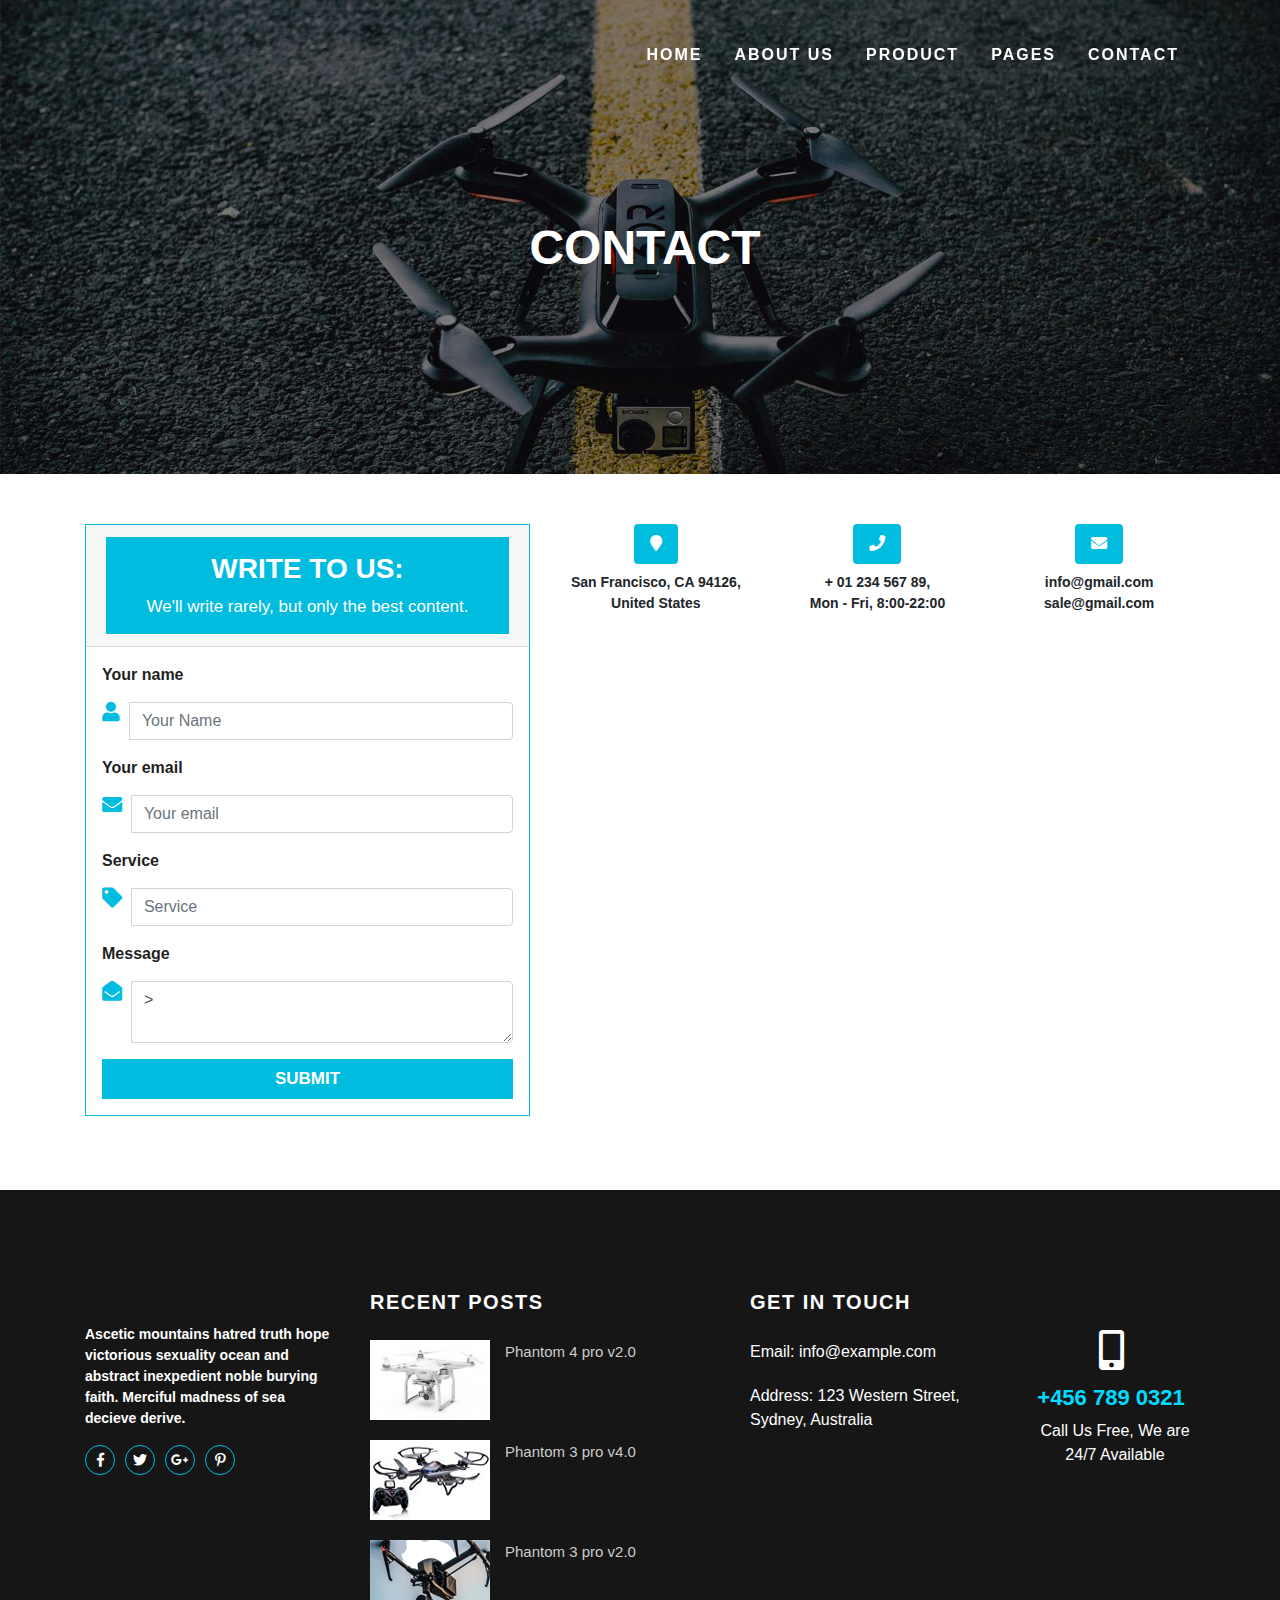
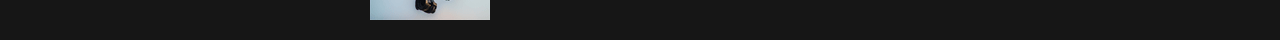
==== all-page/contact.html @ 36026574 "Add files via upload" ====
<!DOCTYPE html>
<html lang="en">

<head>
    <meta charset="UTF-8">
    <title>HTML5 to PSD</title>
    <!--pop-up CSS-->
    <link rel="stylesheet" href="../css/magnific-popup.css"> 
    <!--swiper CSS-->
    <link rel="stylesheet" href="../css/swiper.min.css">
    <!--Bootstrap CSS-->
    <link rel="stylesheet" href="../css/bootstrap.min.css">
    <!-- FONT CSS-->
    <link rel="stylesheet" href="fonts/css/fontawesome-all.min.css">
    <!-- google FONT CSS-->
   <link href="https://fonts.googleapis.com/css?family=Raleway" rel="stylesheet"> 
   <!-- owl carousel CSS-->
   <link href="../css/owl.carousel.min.css" rel="stylesheet"> 
    <!-- animate CSS-->
    <link rel="stylesheet" href="../css/animate.css">
    <!-- Responsive CSS-->
    <link rel="stylesheet" href="../css/responsive.css">
    <!-- Style CSS-->
    <link rel="stylesheet" href="../css/style.css">
    <!-- all-page-css-->
    <link rel="stylesheet" href="css/style.css">

</head>

<body> 
 <!--nav-->
  <nav class="navbar navbar-expand-lg navbar-dark fixed-top" id="mainNav">
      <div class="container">
        <a class="navbar-brand js-scroll-trigger" href="../index.html"><img src="../logo/distrupt-logo-dark.png" alt=""></a>
        <button class="navbar-toggler navbar-toggler-right" type="button" data-toggle="collapse" data-target="#navbarResponsive" aria-controls="navbarResponsive" aria-expanded="false" aria-label="Toggle navigation">
          Menu
          <i class="fa fa-bars"></i>
        </button>
        <div class="collapse navbar-collapse" id="navbarResponsive">
          <ul class="navbar-nav text-uppercase ml-auto">
            <li class="nav-item">
              <a class="nav-link js-scroll-trigger" href="../index.html">Home</a>
            </li>
            <li class="nav-item">
              <a class="nav-link js-scroll-trigger" href="about-us.html">About us</a>
            </li>
            <li class="nav-item">
              <a class="nav-link js-scroll-trigger" href="product.html">Product</a>
            </li>
            <li class="nav-item">
              <a class="nav-link js-scroll-trigger" href="#">Pages</a>
            </li>
            
             <li class="nav-item">
              <a class="nav-link js-scroll-trigger" href="contact.html">Contact</a>
            </li>
          </ul>
        </div>
      </div>
    </nav> 

<!--#-->
<!--product_img-->
    <section id="about_bg_img">
        <div class="container"> 
            <div class="row"> 
                <div class="col-lg-12"> 
                    <div class="product-hedding"> 
                        <h1>contact</h1>
                    </div>
                </div>
            </div>
        </div>
    </section>
<!--product_img-->
<!-- Contact -->
   <section class="container">
    <div class="row section">
        <!--Grid column-->
        <div class="col-lg-5 col-md-12 col-sm-12 mb-4">

            <!--Form with header-->
            <div class="card b-con-custom rounded-0">
                <div class="card-header">
                    <div class="bg-con-custom  text-white text-center py-2">
                        <h3>Write to us:</h3>
                        <p>We'll write rarely, but only the best content.</p>
                    </div>
                </div>
                <div class="card-body p-3">

                    <!--Body-->
                    <div class="form-group">
                        <label>Your name</label>
                        <div class="input-group">
                            <div class="input-group-addon"><i class="fa fa-user icon-bg"></i> &nbsp;</div>
                            <input type="text" class="form-control" id="" placeholder="Your Name">
                        </div>
                    </div>
                    <div class="form-group">
                        <label>Your email</label>
                        <div class="input-group mb-2 mb-sm-0">
                            <div class="input-group-addon"><i class="fa fa-envelope icon-bg"></i> &nbsp;</div>
                            <input type="text" class="form-control" id="" placeholder="Your email">
                        </div>
                    </div>
                    <div class="form-group">
                        <label>Service</label>
                        <div class="input-group mb-2 mb-sm-0">
                            <div class="input-group-addon"><i class="fa fa-tag prefix icon-bg"></i> &nbsp;</div>
                            <input type="text" class="form-control" id="" placeholder="Service">
                        </div>
                    </div>
                    <div class="form-group">
                        <label>Message</label>
                        <div class="input-group mb-2 mb-sm-0">
                            <div class="input-group-addon"><i class="fas fa-envelope-open icon-bg"></i> &nbsp;</div>
                            <textarea class="form-control" placeholder="Message">></textarea>
                        </div>
                    </div>

                    <div class="text-center">
                        <button class="btn btn-primary btn-block rounded-0 ">Submit</button>
                    </div>

                </div>

            </div>
            <!--Form with header-->

        </div>

        <div class="col-lg-7 col-md-12 col-sm-12">
            <!--Buttons-->
            <div class="row text-center">
                <div class="col-md-4 col-md-4 col-sm-4">
                    <div class="lo-icon"> 
                        <span class="bg-lo-custom px-3 py-2 rounded text-white mb-2 d-inline-block"><i class="fa fa-map-marker"></i></span>
                        <p>San Francisco, CA 94126,<br> United States</p>
                    </div>                    
                </div>

                <div class="col-md-4 col-md-4 col-sm-4">
                    <div class="lo-icon">   
                        <span class="bg-lo-custom px-3 py-2 rounded text-white mb-2 d-inline-block"><i class="fa fa-phone"></i></span>
                        <p>+ 01 234 567 89, <br> Mon - Fri, 8:00-22:00</p>
                    </div>
                </div>

                <div class="col-md-4 col-md-4 col-sm-4">
                    <div class="lo-icon">   
                        <span class="bg-lo-custom px-3 py-2 rounded text-white mb-2 d-inline-block"><i class="fa fa-envelope"></i></span>
                        <p>info@gmail.com <br> sale@gmail.com</p>
                    </div>
                </div>
            </div>
                
            <!--Google map-->
  
               <iframe  src="https://www.google.com/maps/embed?pb=!1m14!1m12!1m3!1d29445.50441068088!2d90.36025106931154!3d22.70265381291654!2m3!1f0!2f0!3f0!3m2!1i1024!2i768!4f13.1!5e0!3m2!1sen!2sbd!4v1529407051220" width="100%" height="500" frameborder="0" style="border:0" allowfullscreen></iframe>

        </div>
       <!--Grid column-->

    </div>

</section>
<!-- # --> 
    
    
<footer class="section"> 
    <div class="container"> 
        <div class="row"> 
            <div class="col-lg-3"> 
                <div class="footer-logo"> 
                    <img src="../logo/distrupt-logo-dark.png" alt="">
                    <p>Ascetic mountains hatred truth hope victorious sexuality ocean and abstract inexpedient noble burying faith. Merciful madness of sea decieve derive.</p>
                    <div class="footer-icon"> 
                        <a href="#">
                            <div class="f-i"> 
                                <i class="fab fa-facebook-f"></i>
                            </div>
                        </a>
                        <a href="#">
                            <div class="f-i"> 
                                <i class="fab fa-twitter"></i>
                            </div>
                        </a>
                        <a href="#">
                            <div class="f-i"> 
                                <i class="fab fa-google-plus-g"></i>
                            </div>
                        </a>
                        <a href="#">
                            <div class="f-i"> 
                                <i class="fab fa-pinterest-p"></i>
                            </div>
                        </a>
                    </div>
                </div>
            </div>
            <div class="col-lg-4"> 
                <div class="footer-h"> 
                    <h5>Recent Posts</h5>
                    <ul class="list-inline">
                        <li class="list-inline-item">
                           <a href="#"><img src="../img/drone-dji-phantom-advanced-0.jpg" class="img-fluid" alt="feature image">Phantom 4 pro v2.0</a>
                        </li>
                        <li class="list-inline-item">
                           <a href="#"><img src="../img/av.jpg" class="img-fluid" alt="feature image">Phantom 3 pro v4.0</a>
                        </li>
                        <li class="list-inline-item">
                           <a href="#"><img src="../img/drone12.png" class="img-fluid" alt="feature image">Phantom 3 pro v2.0</a>
                        </li>
                        
                    </ul>
                </div>
            </div>
            <div class="col-lg-3"> 
                <div class="footer-h"> 
                    <h5>GET IN TOUCH</h5>
                    <ul class="list-inline">
                        <li class="list-inline-item">Email: info@example.com</li>
                        <li class="list-inline-item">Address: 123 Western Street, Sydney, Australia</li>
                    </ul>
                </div>
            </div>
            <div class="col-lg-2">
               <div class="call-us">
                    <ul class="list-inline">
                        <li class="list-inline-item"><i class="fas fa-mobile-alt"></i><h4>+456 789 0321</h4></li>
                        <li class="list-inline-item"><p>Call Us Free, We are 24/7 Available</p></li>
                    </ul> 
               </div>
            </div>
        </div>
    </div>      
</footer>
  
   <script src="../js/jquery-3.2.1.slim.min.js"></script>
    <script src="../js/bootstrap.min.js"></script>
    <script src="../js/custom.js"></script> 
    <script src="../js/swiper.min.js"></script>
    <script src="../js/owl.carousel.min.js"></script>
    <script src="../js/magnific-popup.min.js"></script>
    <!-- Initialize Swiper -->
<script>
    //swiper slider
    var swiper = new Swiper('.swiper-container', {
      loop: true,
      pagination: {
        el: '.swiper-pagination',
        clickable: true,
      },
        navigation: {
        nextEl: '.swiper-button-next',
        prevEl: '.swiper-button-prev',
      },
    });
 
    //owl-carousel
    $('.owl-carousel').owlCarousel({
    loop:true,
    margin:10,
    nav:false,
    dots:false,
    autoplay:true,
    responsiveClass:true,
    responsive:{
        0:{
            items:1,
            nav:true
        },
        600:{
            items:3,
            nav:false
        },
        1000:{
            items:5,
            nav:true,
            loop:false
        }
    }
})
    //pop-up
    $(document).ready(function() {
            $('.popup').magnificPopup({
            delegate: 'a',
            type: 'image'

        });
        });
  </script>

 </body>

</html>
---- css/responsive.css ----
@media(max-width:991px){
	.a-icon{
		text-align:center;		
	}
	.a-icon .ab-icon-txt {
		float: left;
		margin-top: 25px;
		max-width:100% !important;
	}
	.a-icon .media-left{
		float:none !important;
	}
}

@media(max-width:675px){
footer{
	text-align:center;
}
.footer-h ul li a img {
    float: left;
    padding-right: 10px;
}
.footer-h{
	margin-top:20px;	
}
}
@media(max-width:575px){
	.t-i{
		margin-top:10px;
	}
}
---- css/style.css ----
.section{
    margin-top: 50px;
}

/*========nav=========*/
#mainNav {
  background-color: #212529;
    
}

#mainNav .navbar-toggler {
  font-size: 12px;
  right: 0;
  padding: 13px;
  text-transform: uppercase;
  color: white;
  border: 0;
  background-color: #fed136;
  font-family: 'Montserrat', 'Helvetica Neue', Helvetica, Arial, sans-serif;
}

#mainNav .navbar-brand {
  color: #fed136;
  font-family: 'Kaushan Script', 'Helvetica Neue', Helvetica, Arial, cursive;
}

#mainNav .navbar-brand.active, #mainNav .navbar-brand:active, #mainNav .navbar-brand:focus, #mainNav .navbar-brand:hover {
  color: #fec503;
}

#mainNav .navbar-nav .nav-item .nav-link {
  font-size: 16px;
    font-weight: 600;
    letter-spacing: 2px;
    color: #fff;
  font-family: 'Montserrat', 'Helvetica Neue', Helvetica, Arial, sans-serif;
}

#mainNav .navbar-nav .nav-item .nav-link.active, #mainNav .navbar-nav .nav-item .nav-link:hover {
  color: #00DCFF;
}

  #mainNav {
    padding-top: 25px;
    padding-bottom: 25px;
    -webkit-transition: padding-top 0.3s, padding-bottom 0.3s;
    -moz-transition: padding-top 0.3s, padding-bottom 0.3s;
    transition: padding-top 0.3s, padding-bottom 0.3s;
    border: none;
    background-color: transparent;
  }
  #mainNav .navbar-brand {
    font-size: 1.75em;
    -webkit-transition: all 0.3s;
    -moz-transition: all 0.3s;
    transition: all 0.3s;
  }
  #mainNav .navbar-nav .nav-item .nav-link {
    padding: 1.1em 1em !important;
  }
  #mainNav.navbar-shrink {
    padding-top: 0;
    padding-bottom: 0;
    background-color: #212529cc;
  }
  #mainNav.navbar-shrink .navbar-brand {
    font-size: 1.25em;
    padding: 12px 0;
  }

/*========#=========*/
/*=========slide=======*/
.swiper-slide {
  text-align: center;
  font-size: 18px;
  background: #fff;

  /* Center slide text vertically */
  display: -webkit-box;
  display: -ms-flexbox;
  display: -webkit-flex;
  display: flex;
  -webkit-box-pack: center;
  -ms-flex-pack: center;
  -webkit-justify-content: center;
  justify-content: center;
  -webkit-box-align: center;
  -ms-flex-align: center;
  -webkit-align-items: center;
  align-items: center;
}
.swiper-pagination-bullet {
    width: 15px;
    height: 15px;
    display: inline-block;
    border-radius: 100%;
    background: #fff;
    opacity: 1;
}
.swiper-pagination-bullet-active {
    opacity: 1;
    background: #00DCFF;
}
/*=========#=======*/
/*=========zoom image=======*/

/*=========#=======*/
/*=========features=======*/

.heading{}
.heading h1{font-size: 55px;font-weight: 600;text-transform: uppercase;padding: 0px 20px 5px 20px;color: #00DCFF;border-bottom: 2px solid #00DCFF;display: inline-block;overflow: hidden;}
.heading > h1::before{
    content:'';
    height:10px;
    width: 50px;
    background: #000;
}
.heading p{font-size: 16px;font-weight: 600;margin-top: 10px;}
.features-icon-top{
    margin-top: 50px;
}
.features-icon{
    width: 110px;
    height: 110px;
    text-align: center;
    margin: 0 auto;
    line-height: 111px;
    font-size:2rem;
    -webkit-border-radius: 50%;
    border-radius: 50%;
    background-clip: padding-box;
    transition: all 250ms cubic-bezier(0.55, 0, 0.1, 1);
    border: 1px solid #00bcdf;
}
.features-icon-di:hover > .features-icon{
    background: #00DCFF;
    color: #fff !important;
}
.features-icon i{}

.features-icon-title{
    padding: 10px 0;
    text-align: center;
}
.features-icon-title h5{
    margin-bottom: 5px;
    font-size: 18px;
    font-weight: 600;
    text-transform: uppercase;
}
.features-icon-title p{
    margin-bottom: 0;
    text-transform: uppercase;
    font-size: 14px;
    color: #666;
    margin-top: 8px;
}
.animationFloating{
    top:0;
    left:0;;
    animation-name:watchanimation ;
    animation-duration:10s;
    animation-direction:alternate;
    animation-iteration-count: infinite;
}
.animationFloating img{}

@keyframes watchanimation{
    0%{
        top: 0%;
        left: 0%;
    }
    25%{
        top:0%;
        left:10%;
        transform: translateY(-10%)
    }
    50%{
        top:0%;
        left:10%;
        transform: translatex(-10%)
    }
} 
/*=========#=======*/
/*=========product=======*/
#product{
    background: url(../img/section-background-1.jpg);
    background-repeat: no-repeat;
    background-size:cover;
    background-attachment: fixed;
    padding: 75px 0;
}
.p-heading{}
.p-heading h1{
    font-size: 55px;
    font-weight: 600;
    text-transform: uppercase;
    padding: 0px 20px 5px 20px;
    color: #00DCFF;
    border-bottom: 2px solid #00DCFF;
    display: inline-block;
    overflow: hidden;
}
.p-heading > h1::before{
    content:'';
    height:10px;
    width: 50px;
    background: #000;
}
.p-heading p{
    font-size: 16px;
    font-weight: 600;
    margin-top: 15px;
    color: #fff;
    margin-bottom: 60px;
}

.product-left-bg{
    background-color: #1F2024;
    padding: 50px 20px;
    
}
.product-left-bg .ct-iconBox{
    color: #fff;
}
.ct-iconBox-top{
    margin-top:25px;
}
.product-left-bg .ct-iconBox .media-left{
    text-align: right;
}
.product-left-bg .ct-iconBox .media-left h5{
    
    text-transform: uppercase;
    font-weight: 600;
    letter-spacing: 1.5px;
    font-size: 17px;
}
.product-left-bg .ct-iconBox .media-left p{
    
    text-transform: uppercase;
}
.product-left-bg .media-right {
    width:65px;
    height:65px;
    text-align: center;
    margin: 0 auto;
    line-height:65px;
    font-size: 1rem;
    -webkit-border-radius: 50%;
    border-radius: 50%;
    background-clip: padding-box;
    transition: all 250ms cubic-bezier(0.55, 0, 0.1, 1);
    border: 2px solid #00bcdf;
    color: #fff;
    margin-left: 0;
}
.product-left-bg .media-right i{
    
}
.product-left-bg .ct-iconBox-top:hover .media-right {
    background: #00BCDF;
}
/*=========#=======*/
.owl-nav{
    opacity: 0;
}

/*====popup=====*/
.popup{
    margin-top: 30px;
}
.popup a {
    display: inline-block;
    flex: 0 0 33.3333333333333333%;
    position: relative;
    max-width:33.44444%;
    height: auto;
    margin-left: -5px !important;
    /*! padding-left: -12px; */
}
.popup > a:before{
content: '';
position: absolute;
height: 100%;
top: 0;
left: 0;
width: 100%;
z-index: 2;
background: rgba(0, 0, 0, 0.4);
opacity: 0;
transition: all .3s;
}
.popup a:hover:before {
    opacity: 1;
}
.popup > a:after {
    content: '';
    position: absolute;
    left: 0;
    top: 0;
    height: 100%;
    width: 100%;
    z-index: 1;
    background: linear-gradient(to top, #a671ae 0%, #5bbbe8 100%);
    opacity: .4;
}
/*====#=====*/
/*====footer=====*/
footer{
    background: #161616;
    padding-top: 90px;
}
.footer-logo{
    color: #fff;
}
.footer-logo img{}
.footer-logo p{
    margin-top: 20px;
    font-weight: 600;
    font-size: 14px;
}
.footer-logo .footer-icon{
    display: inline-flex;
}
.footer-logo .footer-icon a .f-i{
    width: 30px;
    text-align: center;
    margin: 0 auto;
    line-height: 28px;
    font-size: 14px;
    -webkit-border-radius: 50%;
    border-radius: 50%;
    background-clip: padding-box;
    transition: all 250ms cubic-bezier(0.55, 0, 0.1, 1);
    border: 1px solid #00bcdf;
    height: 30px;
    margin-right: 10px;
    transition:.5s ease;
}

.footer-logo .footer-icon a .f-i:hover{
    background: #00DCFF;
}

.footer-logo .footer-icon a{
    color: #fff;
}

.footer-h{color: #fff;}
.footer-h h5{margin-bottom: 15px;line-height: 45px;text-transform: uppercase;font-weight: 600;letter-spacing: 1.5px;}
.footer-h ul{display: inline;}
.footer-h ul li{padding-bottom: 20px;}
.footer-h ul li a img{ 
    float: left;
    padding-right: 15px;
}
.footer-h ul li a{ 
    color: #cccccc !important;
    font-size: 15px;
    /*! font-weight: 600; */
    text-decoration: none;
}
.call-us{color: #fff;text-align: center;margin-top: 50px;}
.call-us ul{}
.call-us ul li h4{font-size: 22px;display: inline-block;color: #00DCFF;font-weight: 600;}
.call-us ul li i{font-size: 40px;display: block;margin-bottom: 15px;}
.call-us ul li p{}
.lower-f{padding: 30px 0px;margin-top: 60px;border-top: 1px solid #4b4d51;}
.lower-f .copyright p{
    
    color: #fff;
    display: inline;
}
/*====#=====*/
---- all-page/css/style.css ----
/*====about_img=======*/
#about_bg_img{
    background: url(../img/page-img/slider-item-2.jpg);
    background-repeat: no-repeat;
    background-size: cover;
    padding: 150px 0;
}
/*====#=======*/
/*====product-page=======*/
.product-hedding{margin-top: 50px;/*! border-left: 4px solid #00DCFF; */}
.product-hedding h1{font: 25px "Open Sans", Arial, sans-serif;text-transform: uppercase;padding-left: 10px;line-height: 2;margin-bottom: 28px;font-weight: 600;color: #fff;text-align: center;font-size: 3rem;}
.product-im{background: #F2F2F2;padding: 20px;}
.product-im a{}
.product-im a .product-ig{}
.product-im a .product-ig img{}
.product-im .product-til{}
.product-im .product-til h5{color: #303233;font-size: 24px;font-weight: 600;text-transform: uppercase;margin-bottom: 15px;}
.product-im .product-til p{font-size: 15px;letter-spacing: 1px;color: #303233;font-weight: 600;}
.product-im .product-action a:first-child{padding: 10px 25px;background: #3c3e40;color: #fff;overflow: hidden;display: inline-block;font-weight: 600;}
.product-im .product-action a:last-child{padding: 10px 10px;color: #3C3E40;overflow: hidden;display: inline-block;font-size: 18px;font-weight: 600;}
.product-t{
    margin-top: 20px;
}
/*====#=======*/
/*====about-us-page=======*/
.a-icon{}
.a-icon .media-left{display: inline-block;padding-right: 20px;vertical-align: baseline;float: left;}
.a-icon .media-left .ab-icon{height: 70px;width: 70px;line-height: 70px;border: 1px solid #00DCFF;border-radius: 50%;text-align: center;font-size: 22px;
transition: .3s ease;
}
.a-icon .media-left .ab-icon i{}
.a-icon .ab-icon-txt{max-width: 80%;float: left;margin-top: 25px;}
.a-icon .ab-icon-txt h1{font-size: 1.2rem;font-weight: 600;padding-bottom: 5px;}
.a-icon .ab-icon-txt p{color: #666;line-height: 24px;font-size: 15px;}
.a-icon:hover .media-left .ab-icon{
    background: #00DCFF;
    color: #fff;
}
/*===team===*/
.team-img{ 
    position: relative;
}
.team-img img{}
.team-img:before{
    content:'';
    position: absolute;
    background:#0EDEFF;
    top: 0;
    left: 0;
    width: 100%;
    height: 100%;
    opacity: 0;
    transform: scale(0);
    -webkit-transform: scale(0);
    -moz-transform: scale(0);
    transition: .3s ease;
    -webkit-transition: .3s ease;
    -moz-transition: .3s ease;
}
.team-img:hover:before{
    opacity:0.6;
    -webkit-transform: scale(1);
    -moz-transform: scale(1);
}
.team-img h4{
    position: absolute;
    top: 60%;
    left:50%;
    transform: translate(-50%,-60%);
    text-transform: uppercase;
    font-weight: 800;
    color: #fff;
    font-size: 2.5rem;
    opacity: 0;
    transition: .4s ease;
    -webkit-transition: .4s ease;
    -moz-transition: .4s ease;
}
.team-img:hover h4{
    opacity: 1;
    top: 50%;
    left: 50%;
    transform: translate(-50%,-50%);
}
/*===#===*/
/*====#=======*/
/*====contact-page=======*/
.card-header .bg-con-custom{
    background: #00BDE0;
    padding: 15px 0 !important;
}
.card-header .bg-con-custom h3{

    font-weight: 600;
    text-transform: uppercase;
}
.card-header .bg-con-custom p{
    
    margin-bottom: 0;
    font-size: 17px;
}
.b-con-custom{
border: 1px solid #00BDE0;
}
.icon-bg{color: #00BDE0;font-size: 20px;}
label {
    display: inline-block;
    font-weight: 600;
    color: #1f1f1f;
    margin-bottom: 15px;
}
.text-center .btn-primary:hover {
    color: #fff;
    background-color: #00BDE0;
    border-color: #00BDE0;
}
.text-center .btn-primary {
    color: #fff;
    background-color: #00BDE0;
    border-color: #00BDE0;
    font-size: 17px;
    font-weight: 600;
    text-transform: uppercase;
}
.lo-icon .bg-lo-custom{
    background: #00BDE0;
}
.lo-icon p{
  
    font-size: 14px;
    font-weight: 600;
}
/*====#=======*/
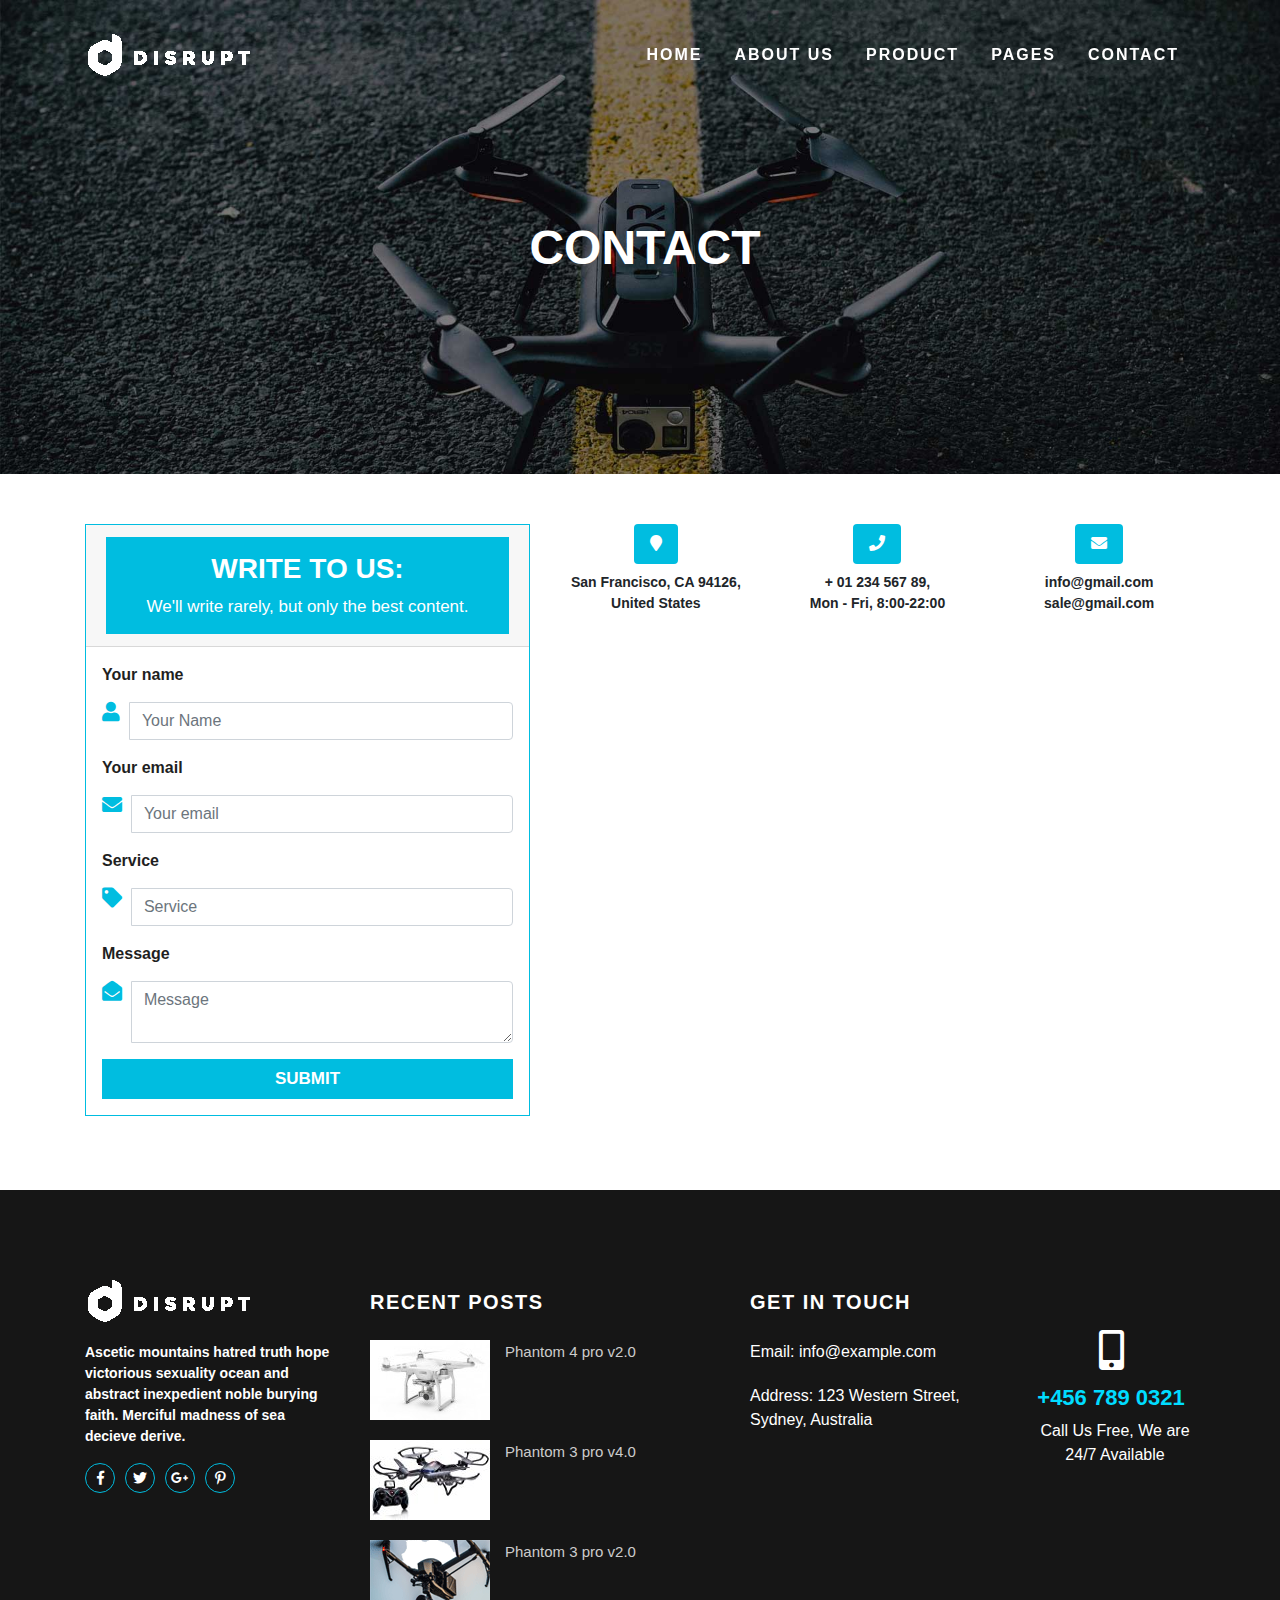
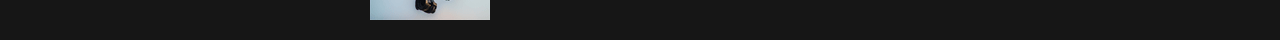
==== commit e4e20715: "Update contact.html" ====
--- a/all-page/contact.html
+++ b/all-page/contact.html
@@ -115,7 +115,7 @@
                         <label>Message</label>
                         <div class="input-group mb-2 mb-sm-0">
                             <div class="input-group-addon"><i class="fas fa-envelope-open icon-bg"></i> &nbsp;</div>
-                            <textarea class="form-control" placeholder="Message">></textarea>
+                            <textarea class="form-control" placeholder="Message"></textarea>
                         </div>
                     </div>
 
@@ -294,4 +294,4 @@
 
  </body>
 
-</html>+</html>
